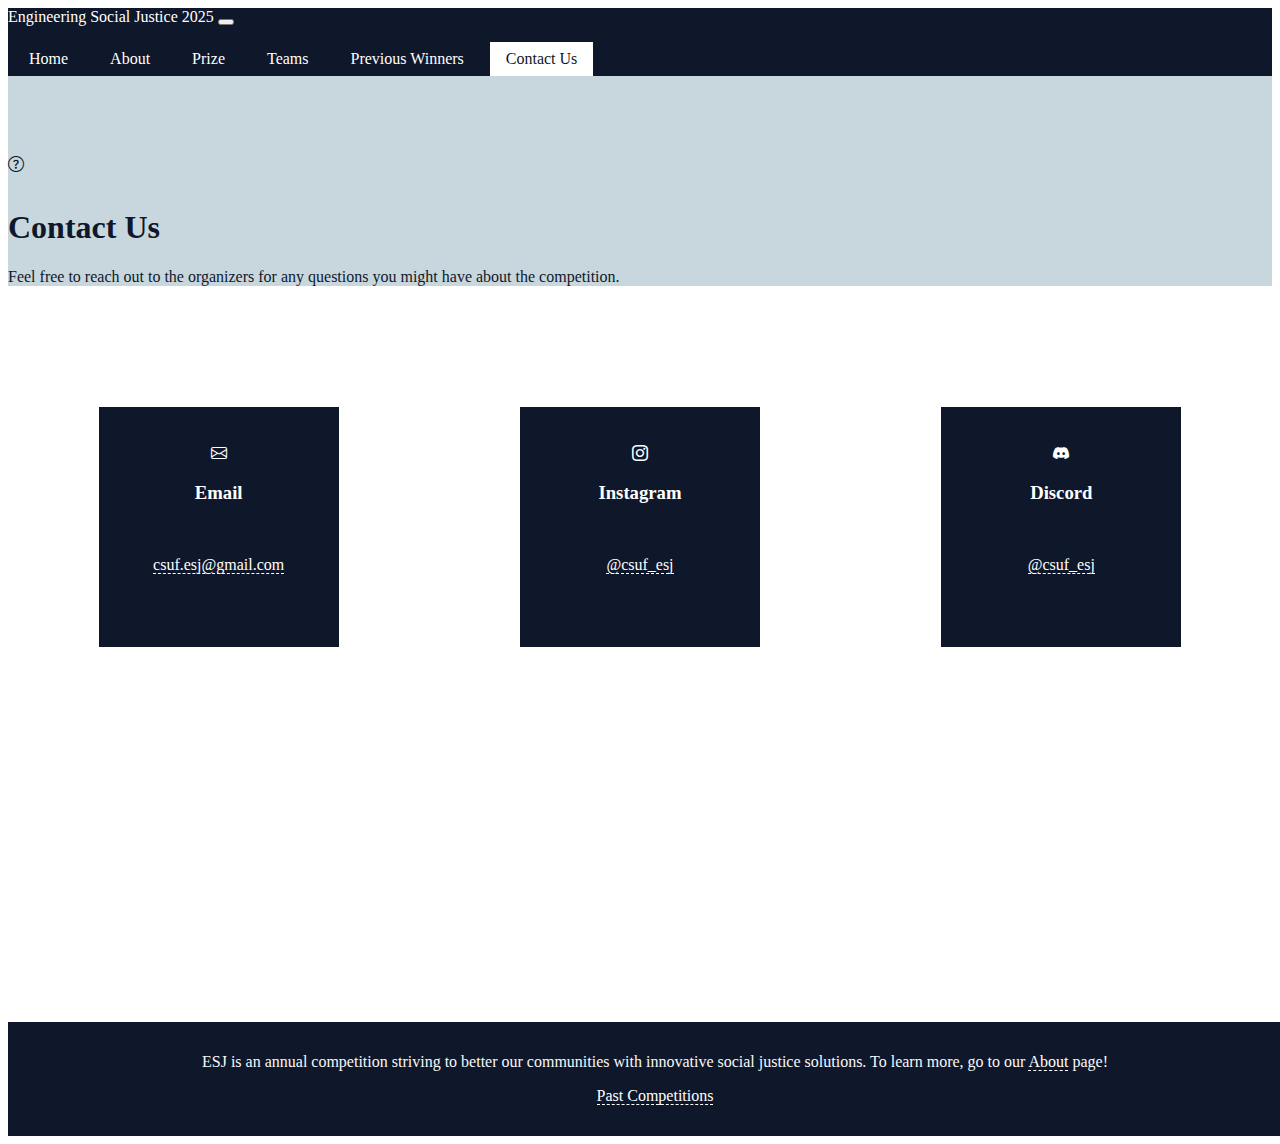
==== contact.html @ 0dcd726c "first version" ====
<!doctype html>
<html lang="en">
<!--TODO: FIX ALIGNMENT-->

<head>
    <meta charset="utf-8">
    <meta name="viewport" content="width=device-width, initial-scale=1">
    <title>Engineering Social Justice 2025 - Contact</title>
    <link href="https://cdn.jsdelivr.net/npm/bootstrap@5.2.1/dist/css/bootstrap.min.css" rel="stylesheet"
        integrity="sha384-iYQeCzEYFbKjA/T2uDLTpkwGzCiq6soy8tYaI1GyVh/UjpbCx/TYkiZhlZB6+fzT" crossorigin="anonymous">
    <link href="esj.css" rel="stylesheet">
    <link rel="stylesheet" href="https://cdn.jsdelivr.net/npm/bootstrap-icons@1.9.1/font/bootstrap-icons.css">
    <link rel="preconnect" href="https://fonts.googleapis.com">
    <link rel="preconnect" href="https://fonts.gstatic.com" crossorigin>
    <link href="https://fonts.googleapis.com/css2?family=Ubuntu&display=swap" rel="stylesheet">
    <link rel="icon" type="image/ico" href="images/logoesj6-Jordan-Chiang.ico" />
</head>

<body>
    <!-- <nav class="navbar navbar-expand-md navbar-dark bg-esjdkgreen fixed-top shadow" aria-label="Third navbar example"> -->
        <nav class="navbar navbar-expand-md fixed-top bg-esjdkgreen"  id="nvbar" aria-label="Third navbar example">
            <div class="container-fluid">
                <a href="index.html"
                    class="navbar-brand d-flex align-items-center mb-md-0 me-md-auto text-decoration-none">
                    <!--Change this to reflect appropriate year-->
                    <span class="fs-sm-3 fs-4 nav_heading_main">Engineering Social Justice 2025</span>
                </a>
                <button class="navbar-toggler" type="button" data-bs-toggle="collapse" data-bs-target="#navbar"
                    aria-controls="navbar" aria-expanded="false" aria-label="Toggle navigation">
                    <span class="navbar-toggler-icon"></span>
                </button>
    
                <div class="collapse navbar-collapse" id="navbar">
                    <!--Top navigation menu-->
                    <ul class="navbar-nav ms-auto mb-2 mb-sm-0 nav nav-pills">
                        <!--Sets current tab-->
                        <li class="nav-item"><a href="index.html" class="nav-link" aria-current="page">Home</a></li>
                        <li class="nav-item"><a href="about.html" class="nav-link">About</a></li>
                        <!-- <li class="nav-item"><a href="compete.html" class="nav-link">Competition</a></li> -->
                        <li class="nav-item"><a href="prize.html" class="nav-link">Prize</a></li>
                        <li class="nav-item"><a href="team.html" class="nav-link">Teams</a></li>
                        <!-- <li class="nav-item"><a href="mentor.html" class="nav-link">Mentoring</a></li> -->
                        <li class="nav-item"><a href="winners.html" class="nav-link">Previous Winners</a></li>
                        <li class="nav-item"><a href="#" class="nav-link active">Contact Us</a></li>
                    </ul>
                </div>
            </div>
        </nav>
    <div>
        <div class="px-4 hero-banner pb-5 text-center text-bg-esjltgreen">
            <div class="feature-icon-small d-inline-flex align-items-center justify-content-center fs-1 rounded-3"
                style="height: 2em; width: 2em">
                <i class="bi-question-circle" id="icon-space"></i>
            </div>
            <h1 class="display-3 fw-bold">Contact Us</h1>
            <div class="col-lg-6 mx-auto">
                <p class="lead mb-4">Feel free to reach out to the organizers for any questions you might have about the
                    competition.
                </p>
            </div>
        </div>
        <div class="contact_logo">
            <div class="contact_way">
                <br />
                <div class="fs-3">
                    <i class="bi-envelope" id="icon-space"></i>
                </div>
                <div>
                    <h3 class="fw-bold mb-0 fs-4">Email</h3>
                    <br />
                    <p><a class="card_link" href="mailto:csuf.esj@gmail.com" target="_blank">csuf.esj@gmail.com</a></p>
                </div>
            </div>
            <div class="contact_way">
                <br />
                <div class="fs-3">
                    <i class="bi-instagram"></i>
                </div>
                <div>
                    <h3 class="fw-bold mb-0 fs-4">Instagram</h3>
                    <br />
                    <p><a class="card_link" href="https://instagram.com/csuf_esj" target="_blank">@csuf_esj</a></p>
                </div>
            </div>
            <div class="contact_way">
                <br />
                <div class="fs-3 ">
                    <i class="bi-discord"></i>
                </div>
                <div>
                    <h3 class="fw-bold mb-0 fs-4">Discord</h3>
                    <br />
                    
                    <p><a class="card_link" href="https://discord.gg/Vrg9aeU8mb" target="_blank">@csuf_esj</a></p>
                </div>
            </div>
        </div>
        
        <footer  class="foot cnt_footer" id="viewheight" >
            <p>ESJ is an annual competition striving to better our communities with innovative social justice solutions.
                To learn more, go to our <a class="card_link" href="about.html">About</a> page!</p>
            <p><a class="card_link"  href="archive.html">Past Competitions</a></p>
        </footer>
    </div>
    <script src="https://cdn.jsdelivr.net/npm/bootstrap@5.2.1/dist/js/bootstrap.bundle.min.js"
        integrity="sha384-u1OknCvxWvY5kfmNBILK2hRnQC3Pr17a+RTT6rIHI7NnikvbZlHgTPOOmMi466C8" crossorigin="anonymous">
    </script>
</body>

</html>
---- esj.css ----
f/*TODO: ORGANIZE*/
body {
    min-height: 75rem;
    background-color: #f9f9f9;
    font-family: "Ubuntu", sans-serif;
}

.hero-banner {
    padding-top: 5rem;
}

.clr_dflt
{
    color:#0f172a;;
}

/* a {
    color: #f57d05;
}

a:hover {
    color: #f57d05;
    text-decoration: underline;
} */

a {
    text-decoration: none;
}

.link_deoration
{
    color:#0F172A;
    /* text-decoration: dotted; */
    border-bottom: 1px dashed #0f172a; 
    transition-duration: 0.3s;
}

.link_deoration:hover
{
    color:#0F172A;
    font-size: 1.2rem;
    transition-duration: 0.3s;
    /* text-decoration: dotted; */
    border-bottom: 1px solid #0F172A; 
}

/* h3,
h4,
h5,
h6 {
    color: #039359 !important;
} */

h5 {
    font-size: medium;
}

h6 {
    font-size: smaller;
}

h7 {
    color: #000;
    font-size: large;
}

.timeline {
    border-left: 1px solid #f57d05 !important;
}

.timeline-item:after {
    background-color: #f57d05 !important;
}

.sunshine-text {
    color: #feb210;
}

a.dark-link {
    text-decoration: none;
}

a.sunshine-text:hover {
    color: #feb210;
}

.nav {
    --bs-nav-link-padding-x: 1rem;
    --bs-nav-link-padding-y: 0.5rem;
    --bs-nav-link-font-weight: ;
    --bs-nav-link-color: var(--bs-link-color);
    /* --bs-nav-link-hover-color: rgb(157, 157, 157); */
    --bs-nav-link-disabled-color: #6c757d;
    display: flex;
    flex-wrap: wrap;
    padding-left: 0;
    margin-bottom: 0;
    list-style: none;
}

.nav-link {
    display: block;
    padding: var(--bs-nav-link-padding-y) var(--bs-nav-link-padding-x);
    font-size: var(--bs-nav-link-font-size);
    font-weight: var(--bs-nav-link-font-weight);
    color: white;
    text-decoration: none !important;
    margin-left: 5px;
    margin-right: 5px;
    transition: color 0.15s ease-in-out, background-color 0.15s ease-in-out,
        border-color 0.15s ease-in-out;
}
.nav-link:hover{
    color:white;
    border-bottom: 1px solid white;
    border-radius: 0;
    /* text-decoration: underline; */
}

.nav-pills .nav-link.active {
    /*color: #000;
      background-color: #FEB210;*/
    color: #0F172A;
    background-color: white;
    border-radius:0;
}

.nav_heading_main
{
    color:white;
}

.bg-titanblue {
    --bs-bg-opacity: 1;
    background-color: #00274c !important;
}

.bg-esjdkgreen {
    color:white;
    background-color: #0F172A;
}


.bg-esjltgreen {
    color: #fff !important;
    background-color: #02bf80;
}

.text-bg-titanblue {
    color: #fff !important;
    background-color: #00274c;
}

.text-bg-esjltgreen {

    background-color: #c8d7de;
    color:#0F172A;
}
/* .font_black_2025
{
    color:#0F172A;
} */

.text-bg-esjdkgreen {
    color: #fff;
    background-color: #039359 !important;
}



.text-esjltgreen {
    color: #02bf80;
}

.text-bg-sunshine {
    color: #000 !important;
    background-color: #feb210;
}

.text-bg-esjorange {
    color: #fff !important;
    background-color: #f57d05;
}

.card_css
{
    background-color:#0F172A;
    /* background-color:#0ea5e9; */
    color:white;
    width:300px;
    padding:20px;
}
.card_cnt
{
  display: flex;
  justify-content: space-around;
  margin-top: 40px;
}
.card_link
{
   color:white;
   border-bottom: 1px dashed white ;
   transition-duration: 0.3s;
}
.card_link:hover
{
    font-size: 1.2em;
    transition-duration: 0.3s;
    color:white;
}

.card-txt
{
    text-align: justify;
}



.banner_icon
{
    color:#0F172A;
    /* background-color: red; */
}

.banner_icon:hover
{
    font-size: 35px;
    transition-duration: 0.3s;
}





.table-esj {
    --bs-table-color: #fff;
    --bs-table-bg: #02bf80;

    --bs-table-striped-bg: #fff;
    --bs-table-striped-color: #fff;
    --bs-table-active-bg: #02bf80;
    --bs-table-active-color: #000;
    --bs-table-hover-bg: #02bf80;
    --bs-table-hover-color: #fff;
    color: var(--bs-table-color);
    border-color: var(--bs-table-border-color);
}

.btn-sunshine {
    --bs-btn-color: #000;
    --bs-btn-bg: #feb210;
    --bs-btn-border-color: #feb210;
    /*change*/
    --bs-btn-hover-color: #000;
    --bs-btn-hover-bg: #da9501;
    --bs-btn-hover-border-color: #c98901;
    /*change*/
    --bs-btn-focus-shadow-rgb: 49, 132, 253;
    --bs-btn-active-color: #fff;
    --bs-btn-active-bg: #da9501;
    /*change*/
    --bs-btn-active-border-color: #c98901;
    /*change*/
    --bs-btn-active-shadow: inset 0 3px 5px rgba(0, 0, 0, 0.125);
    --bs-btn-disabled-color: #fff;
    --bs-btn-disabled-bg: #0d6efd;
    --bs-btn-disabled-border-color: #0d6efd;
}

.btn-esjorange {
    --bs-btn-color: #fff;
    --bs-btn-bg: ##f57d05;
    --bs-btn-border-color: ##f57d05;
    /*change*/
    --bs-btn-hover-color: #fff;
    --bs-btn-hover-bg: #f34625;
    --bs-btn-hover-border-color: #f34625;
    /*change*/
    --bs-btn-focus-shadow-rgb: 49, 132, 253;
    --bs-btn-active-color: #fff;
    --bs-btn-active-bg: #da9501;
    /*change*/
    --bs-btn-active-border-color: #c98901;
    /*change*/
    --bs-btn-active-shadow: inset 0 3px 5px rgba(0, 0, 0, 0.125);
    --bs-btn-disabled-color: #fff;
    --bs-btn-disabled-bg: #0d6efd;
    --bs-btn-disabled-border-color: #0d6efd;
}

.timeline {
    border-left: 1px solid hsl(0, 0%, 90%);
    position: relative;
    list-style: none;
}

.timeline .timeline-item {
    position: relative;
}

.timeline .timeline-item:after {
    position: absolute;
    display: block;
    top: 0;
}

.timeline .timeline-item:after {
    background-color: hsl(0, 0%, 90%);
    left: -38px;
    border-radius: 50%;
    height: 11px;
    width: 11px;
    content: "";
}

.about {
    height: 50%;
    padding: 50px;
    margin: 0px;
    display: flex;
    justify-content: center;
}
.contact_way{
    width:200px;
    height:200px;
    text-align: center;
    /* border:1px solid #0F172A; */
    padding:20px;
    background-color:#0F172A;
    color:white;
    transition-duration: 0.3s;
}




.contact_logo
{
  display:flex;
  height:50vh;
  justify-content: space-around;
   align-items: center;
   flex-wrap: wrap;
   /* margin:20px; */
}

.about {
    padding: 0px;
}

.caption {
    color: #0F172A;
    padding: 10px;
    display: flex;
    justify-content: center;
}

.suggestions,
#department {
    padding-bottom: 50px;
    text-align: center;
    color:#0F172A;
}

.abstract {
    text-align: justify;
    padding-bottom: 25px;
}

.heading {
    padding-top: 50px;
}

.group-photo {
    /*TODO: FIX THIS PHOTO FOR MOBILE*/
    text-align: center;
    /*to get visual studio to shut up :)*/
}

.pad {
    padding-top: 50px;
}

.foot {
    position: static;
    bottom: 0;
    width: 100%;
    padding: 15px;
    background-color: #0F172A;
    text-align: center;
    color: #f9f9f9;
}
/* .cnt_footer
{
    position: fixed;
    bottom: 0;
} */

#viewheight {
    margin-top: 30vh;
}

#prize {
    padding-top: 50px;
}

#team {
    display: flex;
    align-items: center;
    justify-content: space-around;
}

/* #link {
    color: #f9f9f9;
    text-decoration: underline;
} */

#place,
#name {
    text-align: center;
}

#icon-space {
    padding-top: 50px;
}

#interest {
    font-size: xx-large;
    background-color: #f57d05;
}

.winner_cards
{
    display: flex;
    justify-content: space-around;
    flex-wrap: wrap;
    margin:20px;
}
.winner_card {
    width:300px;
    /* background-color: #0F172A; */
}

.home_info
{
    display:flex;
    width:100vw;
    justify-content: space-around;
}

.intrest_form
{
    width:200px;
    margin:auto;
    height:50px;
    padding: 10px;
    /* border:2px solid white; */
    background-color: white;
    color:#0F172A;
    
}

.intrest_form:hover{
    background-color: #0F172A;
    transition-duration: 0.3s;
    color:white;
    box-shadow: 0px 10px 14px -9px black;
   
}

.poster_winner
{
    display: flex;
    justify-content: space-around;
}
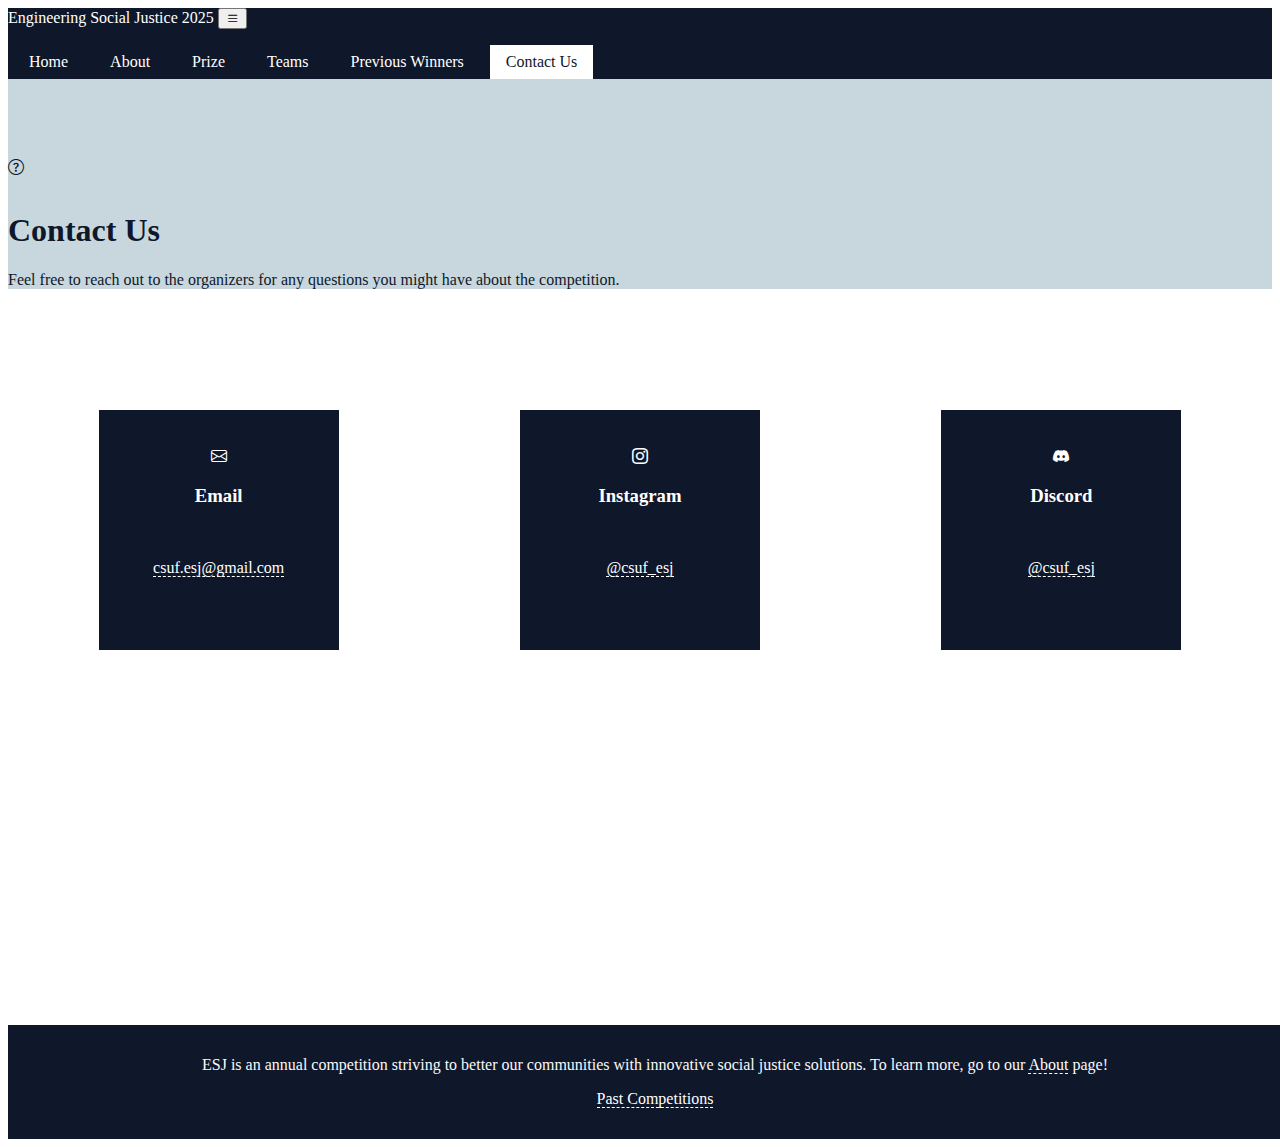
==== commit 486a46a3: "added navbar icon" ====
--- a/contact.html
+++ b/contact.html
@@ -27,7 +27,8 @@
                 </a>
                 <button class="navbar-toggler" type="button" data-bs-toggle="collapse" data-bs-target="#navbar"
                     aria-controls="navbar" aria-expanded="false" aria-label="Toggle navigation">
-                    <span class="navbar-toggler-icon"></span>
+                    <!-- <span class="navbar-toggler-icon"></span> -->
+                    <i class="bi bi-list text-white"></i> 
                 </button>
     
                 <div class="collapse navbar-collapse" id="navbar">
